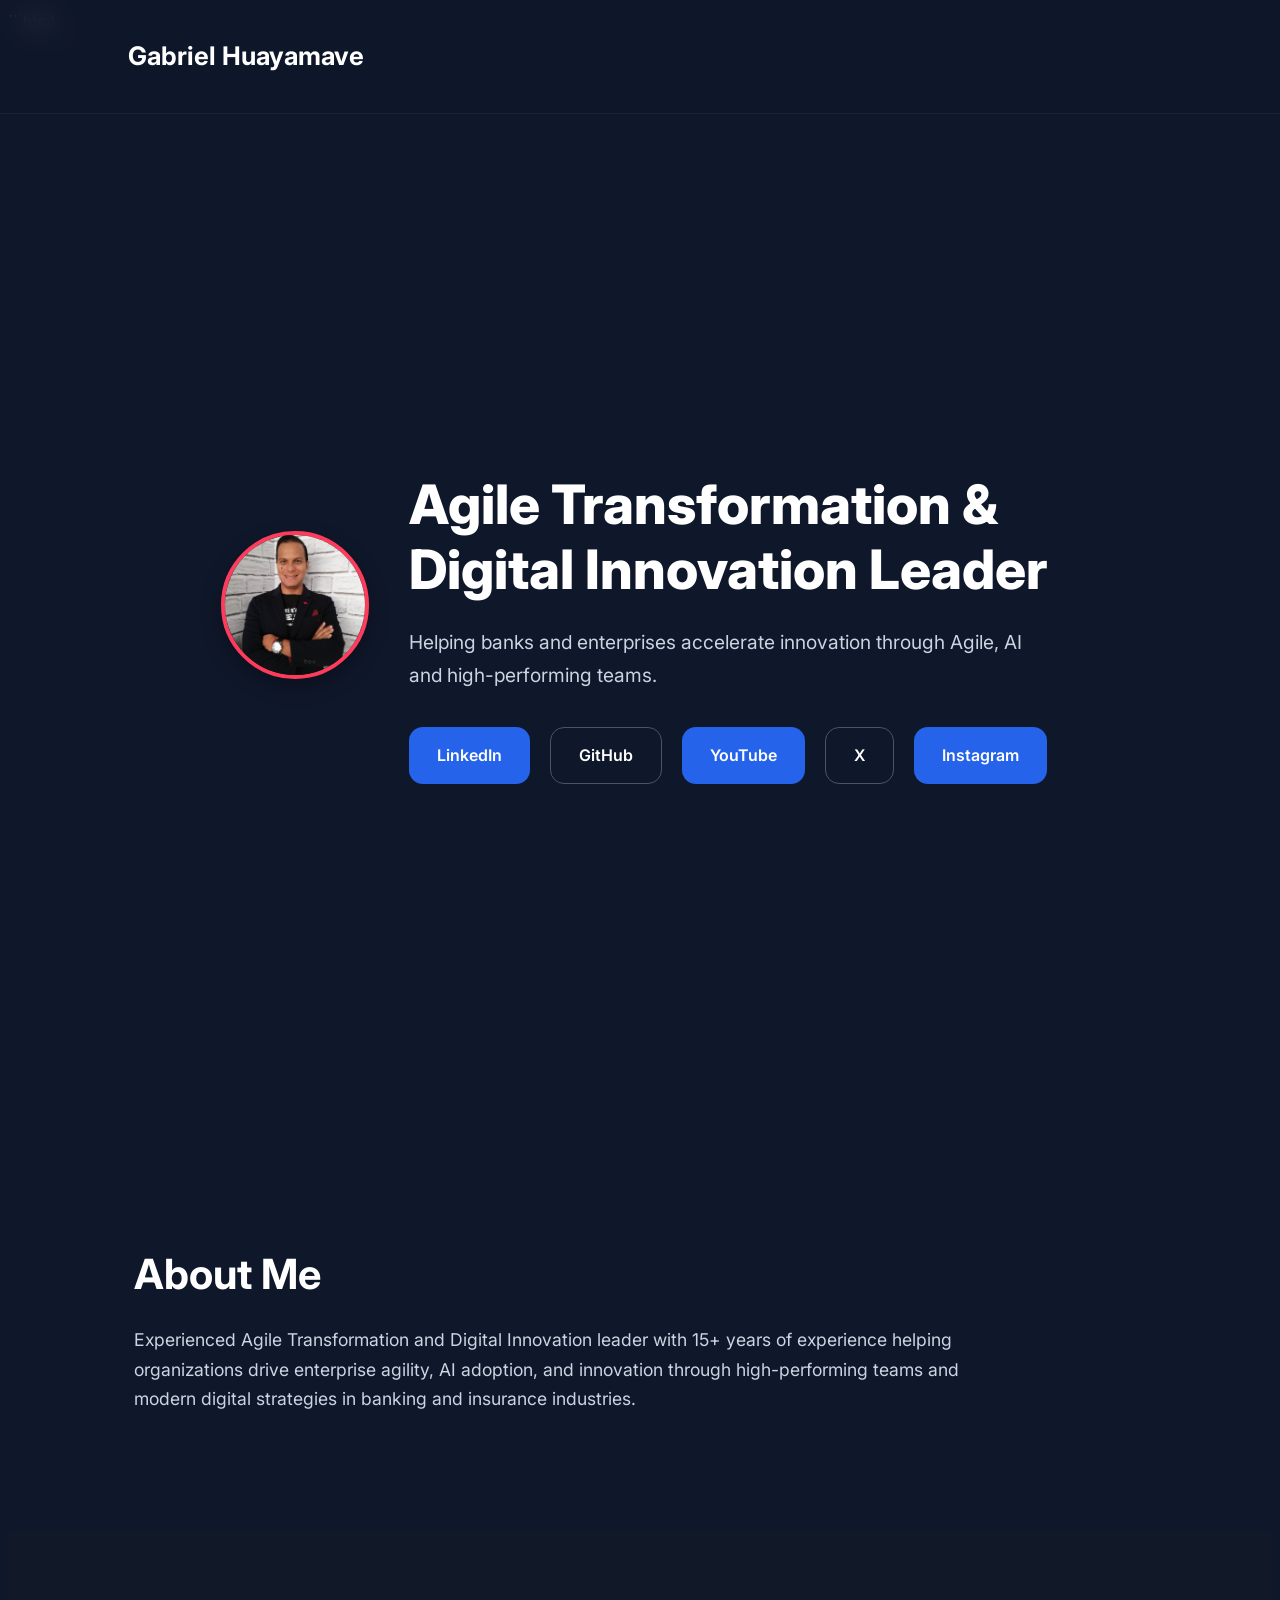
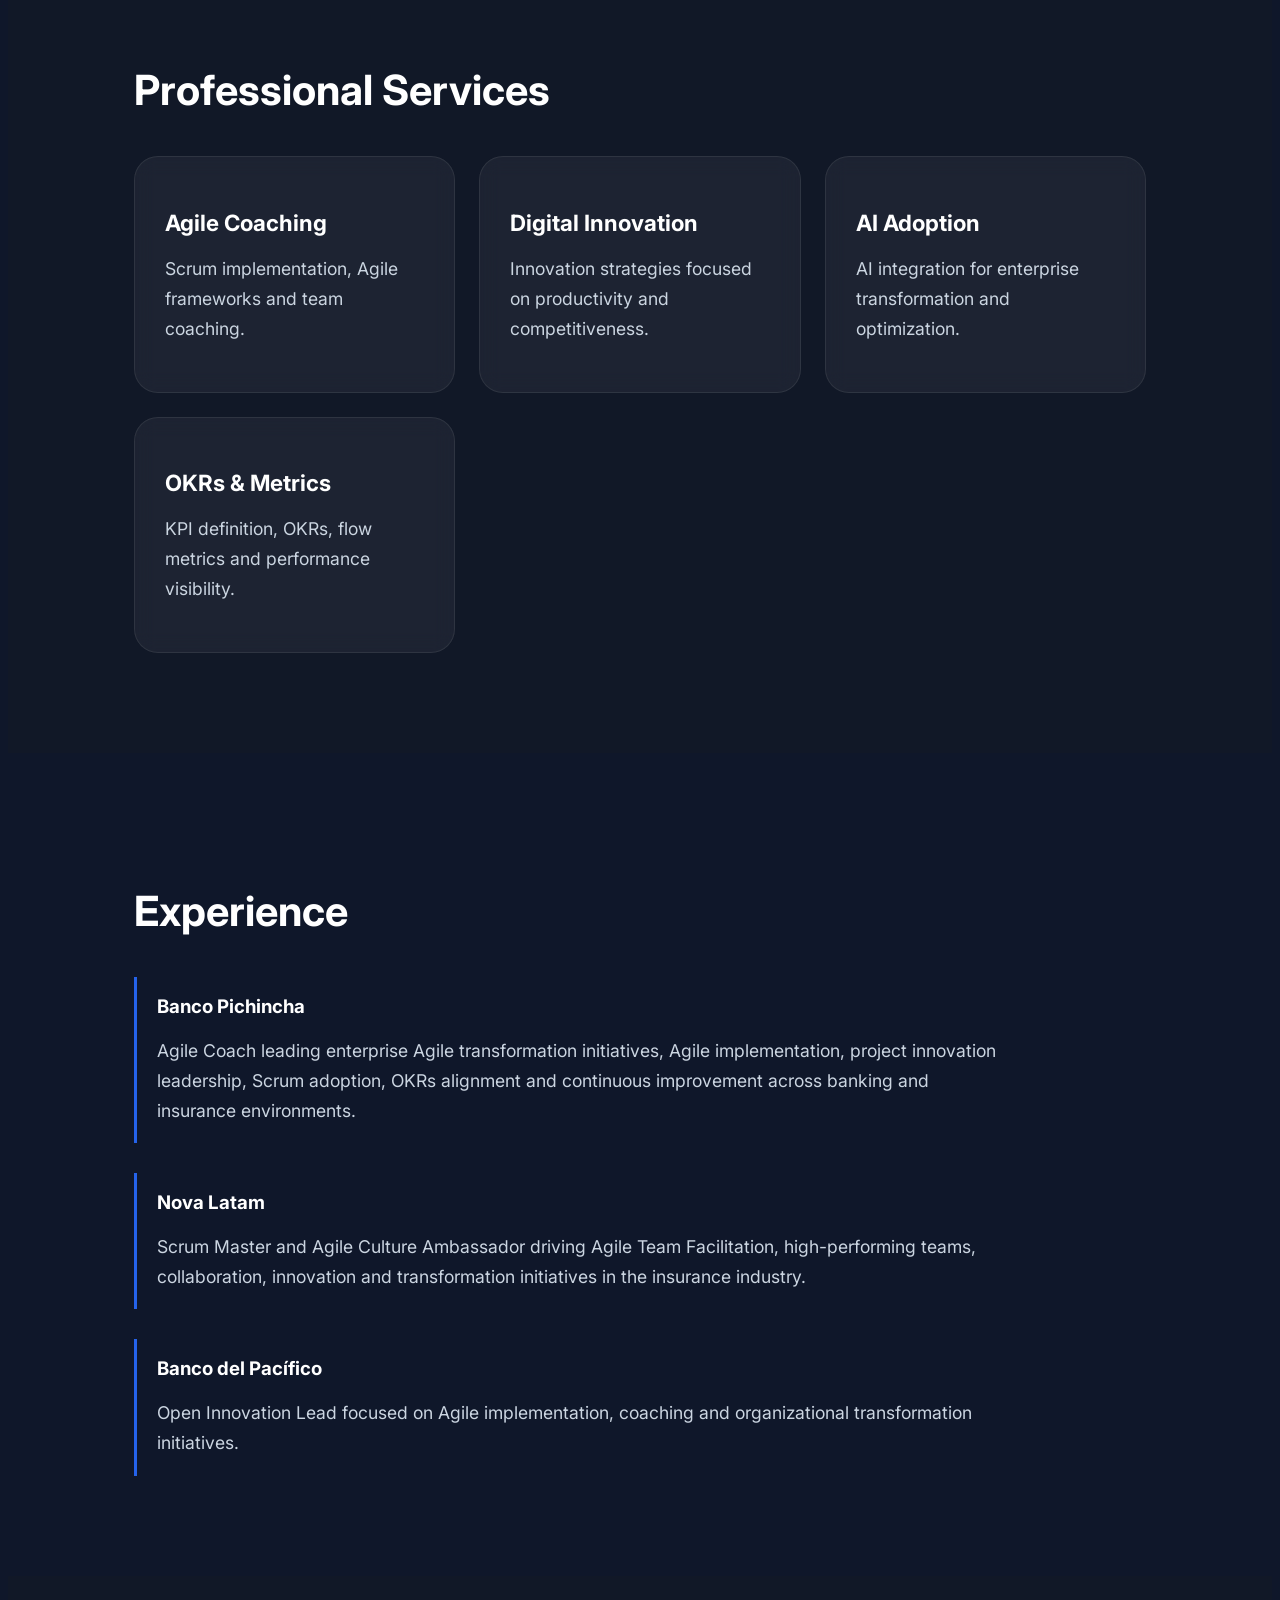
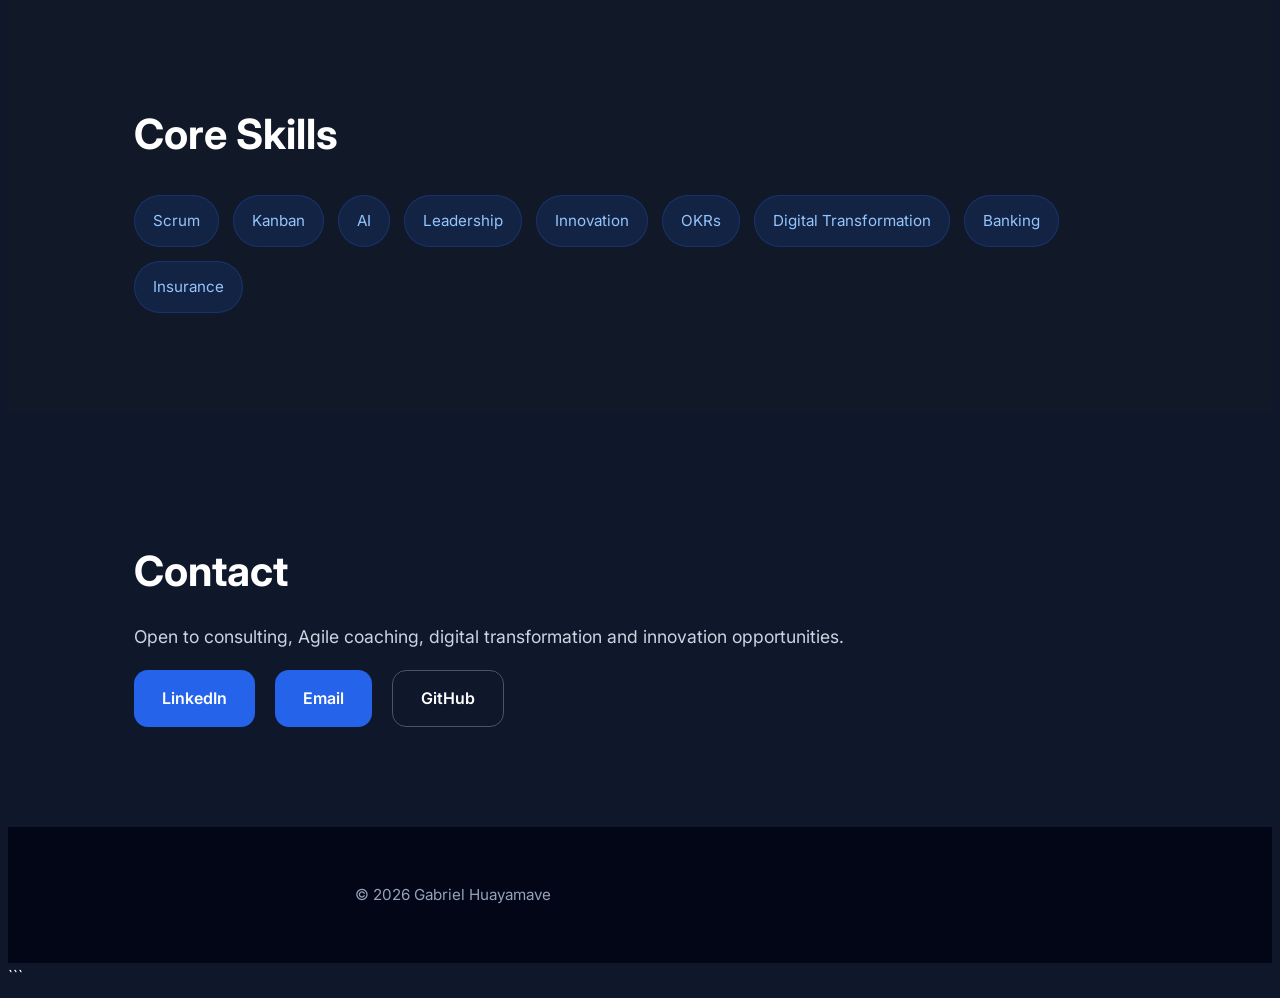
==== index.html @ 2fc4beae "Update index.html" ====
```html
<!DOCTYPE html>
<html lang="es">

<head>
  <meta charset="UTF-8" />
  <meta name="viewport" content="width=device-width, initial-scale=1.0" />

  <title>Gabriel Huayamave | Agile Transformation & Digital Innovation Leader</title>

  <meta
    name="description"
    content="Gabriel Huayamave - Agile Transformation & Digital Innovation Leader especializado en banca, seguros, inteligencia artificial y transformación digital."
  />

  <link rel="stylesheet" href="style.css" />

  <link rel="preconnect" href="https://fonts.googleapis.com">
  <link rel="preconnect" href="https://fonts.gstatic.com" crossorigin>

  <link
    href="https://fonts.googleapis.com/css2?family=Inter:wght@300;400;500;600;700&display=swap"
    rel="stylesheet"
  />
</head>

<body>

  <!-- ================= HEADER ================= -->

  <header class="hero">

    <nav class="navbar">

      <h1 class="logo">Gabriel Huayamave</h1>

      <div class="nav-right">
        <button id="langToggle" class="lang-btn">
          ES / EN
        </button>
      </div>

    </nav>

    <div class="hero-container">

      <!-- FOTO -->

      <div class="hero-image">
        <img src="gabriel.jpeg" alt="Gabriel Huayamave">
      </div>

      <!-- TEXTO -->

      <div class="hero-content">

        <h2 id="heroTitle">
          Agile Transformation & Digital Innovation Leader
        </h2>

        <p id="heroText">
          Helping banks and enterprises accelerate innovation through Agile, AI and high-performing teams.
        </p>

        <div class="hero-buttons">

          <a
            href="https://ec.linkedin.com/in/gabriel-roberto-huayamave-trivi%C3%B1o"
            target="_blank"
            class="btn primary"
          >
            LinkedIn
          </a>

          <a
            href="https://github.com/Gabo8645"
            target="_blank"
            class="btn secondary"
          >
            GitHub
          </a>

          <a
            href="https://www.youtube.com/channel/UCamIlZ0TwoTZwsD0PV_8Xaw"
            target="_blank"
            class="btn primary"
          >
            YouTube
          </a>

          <a
            href="https://x.com/GabrielHuayamav"
            target="_blank"
            class="btn secondary"
          >
            X
          </a>

          <a
            href="https://https://www.instagram.com/gabrielhuayamave"
            target="_blank"
            class="btn primary"
          >
            Instagram
          </a>

        </div>

      </div>

    </div>

  </header>

  <!-- ================= ABOUT ================= -->

  <section class="section">

    <h2 id="aboutTitle">About Me</h2>

    <p id="aboutText">
      Experienced Agile Transformation and Digital Innovation leader with 15+ years of experience helping organizations drive enterprise agility, AI adoption, and innovation through high-performing teams and modern digital strategies in banking and insurance industries.
    </p>

  </section>

  <!-- ================= SERVICES ================= -->

  <section class="section dark">

    <h2 id="servicesTitle">Professional Services</h2>

    <div class="cards">

      <div class="card">
        <h3 id="service1Title">Agile Coaching</h3>
        <p id="service1Text">
          Scrum implementation, Agile frameworks and team coaching.
        </p>
      </div>

      <div class="card">
        <h3 id="service2Title">Digital Innovation</h3>
        <p id="service2Text">
          Innovation strategies focused on productivity and competitiveness.
        </p>
      </div>

      <div class="card">
        <h3 id="service3Title">AI Adoption</h3>
        <p id="service3Text">
          AI integration for enterprise transformation and optimization.
        </p>
      </div>

      <div class="card">
        <h3 id="service4Title">OKRs & Metrics</h3>
        <p id="service4Text">
          KPI definition, OKRs, flow metrics and performance visibility.
        </p>
      </div>

    </div>

  </section>

  <!-- ================= EXPERIENCE ================= -->

  <section class="section">

    <h2 id="experienceTitle">Experience</h2>

    <div class="timeline">

      <div class="timeline-item">
        <h3>Banco Pichincha</h3>
        <p id="exp1">
          Agile Coach leading enterprise Agile transformation initiatives, Agile implementation, project innovation leadership, Scrum adoption, OKRs alignment and continuous improvement across banking and insurance environments.
        </p>
      </div>

      <div class="timeline-item">
        <h3>Nova Latam</h3>
        <p id="exp2">
          Scrum Master and Agile Culture Ambassador driving Agile Team Facilitation, high-performing teams, collaboration, innovation and transformation initiatives in the insurance industry.
        </p>
      </div>

      <div class="timeline-item">
        <h3>Banco del Pacífico</h3>
        <p id="exp3">
          Open Innovation Lead focused on Agile implementation, coaching and organizational transformation initiatives.
        </p>
      </div>

    </div>

  </section>

  <!-- ================= SKILLS ================= -->

  <section class="section dark">

    <h2 id="skillsTitle">Core Skills</h2>

    <div class="skills">

      <span>Scrum</span>
      <span>Kanban</span>
      <span>AI</span>
      <span>Leadership</span>
      <span>Innovation</span>
      <span>OKRs</span>
      <span>Digital Transformation</span>
      <span>Banking</span>
      <span>Insurance</span>

    </div>

  </section>

  <!-- ================= CONTACT ================= -->

  <section class="section">

    <h2 id="contactTitle">Contact</h2>

    <p id="contactText">
      Open to consulting, Agile coaching, digital transformation and innovation opportunities.
    </p>

    <div class="contact-buttons">

      <a
            href="https://ec.linkedin.com/in/gabriel-roberto-huayamave-trivi%C3%B1o"
            target="_blank"
            class="btn primary"
          >
            LinkedIn
          </a>

      <a
        href="mailto:gabrielhuayamave@gmail.com"
        class="btn primary"
      >
        Email
      </a>

      <a
        href="https://github.com/Gabo8645"
        target="_blank"
        class="btn secondary"
      >
        GitHub
      </a>

    </div>

  </section>

  <!-- ================= FOOTER ================= -->

  <footer>

    <p>
      © 2026 Gabriel Huayamave
    </p>

  </footer>

  <script src="script.js"></script>

</body>

</html>
```
---- style.css ----
```css
/* =========================
   RESET
========================= */

* {
  margin: 0;
  padding: 0;
  box-sizing: border-box;
}

html {
  scroll-behavior: smooth;
}

body {

  font-family: 'Inter', sans-serif;

  background: #0f172a;

  color: #ffffff;

  line-height: 1.7;

  overflow-x: hidden;
}

/* =========================
   GENERAL
========================= */

.section {

  padding: 100px 10%;

}

.dark {

  background: #111827;

}

h1,
h2,
h3 {

  line-height: 1.2;

}

h2 {

  font-size: 2.6rem;

  margin-bottom: 25px;

  font-weight: 700;

}

p {

  font-size: 1.1rem;

  color: #cbd5e1;

  max-width: 850px;

}

/* =========================
   HERO
========================= */

.hero {

  min-height: 100vh;

  background:
    linear-gradient(
      rgba(15, 23, 42, 0.88),
      rgba(15, 23, 42, 0.95)
    ),
    url('https://images.unsplash.com/photo-1520607162513-77705c0f0d4a?q=80&w=1600');

  background-size: cover;

  background-position: center;

  display: flex;

  flex-direction: column;

  justify-content: center;

  padding: 120px 10% 60px;

}

/* =========================
   NAVBAR
========================= */

.navbar {

  position: fixed;

  top: 0;

  left: 0;

  width: 100%;

  display: flex;

  justify-content: space-between;

  align-items: center;

  padding: 20px 10%;

  background: rgba(15, 23, 42, 0.75);

  backdrop-filter: blur(12px);

  z-index: 999;

  border-bottom: 1px solid rgba(255,255,255,0.05);

}

.logo {

  font-size: 1.6rem;

  font-weight: 700;

  color: #ffffff;

}

.lang-btn {

  background: #2563eb;

  border: none;

  color: white;

  padding: 10px 18px;

  border-radius: 12px;

  cursor: pointer;

  font-weight: 600;

  transition: 0.3s ease;

}

.lang-btn:hover {

  background: #1d4ed8;

}

/* =========================
   HERO CONTAINER
========================= */

.hero-container {

  display: flex;

  align-items: center;

  justify-content: center;

  gap: 40px;

  flex-wrap: wrap;

}

/* =========================
   HERO IMAGE
========================= */

.hero-image img {

  width: 140px !important;

  height: 140px !important;

  max-width: 140px !important;

  min-width: 140px !important;

  object-fit: cover;

  border-radius: 50%;

  border: 4px solid #ff3b5c;

  box-shadow: 0 8px 20px rgba(0,0,0,0.30);

  transition: all 0.3s ease;

  display: block;

}

.hero-image img:hover {

  transform: scale(1.03);

}

/* =========================
   HERO CONTENT
========================= */

.hero-content {

  max-width: 650px;

}

.hero-content h2 {

  font-size: 3.4rem;

  margin-bottom: 24px;

  font-weight: 800;

}

.hero-content p {

  font-size: 1.2rem;

  margin-bottom: 35px;

}

/* =========================
   BUTTONS
========================= */

.hero-buttons,
.contact-buttons {

  display: flex;

  gap: 20px;

  flex-wrap: wrap;

}

.btn {

  text-decoration: none;

  padding: 14px 28px;

  border-radius: 14px;

  font-weight: 600;

  transition: all 0.3s ease;

  display: inline-flex;

  align-items: center;

  justify-content: center;

}

.primary {

  background: #2563eb;

  color: white;

}

.primary:hover {

  background: #1d4ed8;

  transform: translateY(-2px);

}

.secondary {

  border: 1px solid #475569;

  color: white;

}

.secondary:hover {

  background: #1e293b;

  transform: translateY(-2px);

}

/* =========================
   SERVICES
========================= */

.cards {

  display: grid;

  grid-template-columns: repeat(auto-fit, minmax(250px, 1fr));

  gap: 24px;

  margin-top: 40px;

}

.card {

  background: rgba(255,255,255,0.05);

  border: 1px solid rgba(255,255,255,0.08);

  padding: 30px;

  border-radius: 24px;

  backdrop-filter: blur(10px);

  transition: all 0.3s ease;

}

.card:hover {

  transform: translateY(-6px);

  border-color: #2563eb;

}

.card h3 {

  margin-bottom: 15px;

  font-size: 1.4rem;

}

/* =========================
   TIMELINE
========================= */

.timeline {

  margin-top: 40px;

  display: flex;

  flex-direction: column;

  gap: 30px;

}

.timeline-item {

  border-left: 3px solid #2563eb;

  padding-left: 20px;

}

.timeline-item h3 {

  margin-bottom: 10px;

}

/* =========================
   SKILLS
========================= */

.skills {

  display: flex;

  flex-wrap: wrap;

  gap: 14px;

  margin-top: 35px;

}

.skills span {

  background: rgba(37,99,235,0.15);

  color: #93c5fd;

  padding: 12px 18px;

  border-radius: 999px;

  font-size: 0.95rem;

  border: 1px solid rgba(37,99,235,0.25);

}

/* =========================
   FOOTER
========================= */

footer {

  text-align: center;

  padding: 40px 20px;

  background: #020617;

}

footer p {

  color: #94a3b8;

  font-size: 0.95rem;

}

/* =========================
   RESPONSIVE TABLET
========================= */

@media (max-width: 992px) {

  .hero-content h2 {

    font-size: 3rem;

  }

  .section {

    padding: 80px 8%;

  }

}

/* =========================
   RESPONSIVE MOBILE
========================= */

@media (max-width: 768px) {

  .navbar {

    padding: 16px 6%;

  }

  .hero {

    padding: 120px 6% 60px;

    text-align: center;

  }

  .hero-container {

    flex-direction: column;

  }

  .hero-image img {

    width: 120px !important;

    height: 120px !important;

  }

  .hero-content h2 {

    font-size: 2.3rem;

  }

  .hero-content p {

    font-size: 1.05rem;

  }

  .hero-buttons,
  .contact-buttons {

    justify-content: center;

  }

  .section {

    padding: 70px 6%;

  }

  h2 {

    font-size: 2rem;

  }

  p {

    font-size: 1rem;

  }

  .cards {

    grid-template-columns: 1fr;

  }

}

/* =========================
   SMALL MOBILE
========================= */

@media (max-width: 480px) {

  .hero-content h2 {

    font-size: 2rem;

  }

  .logo {

    font-size: 1rem;

  }

  .lang-btn {

    padding: 8px 14px;

    font-size: 0.9rem;

  }

}
```
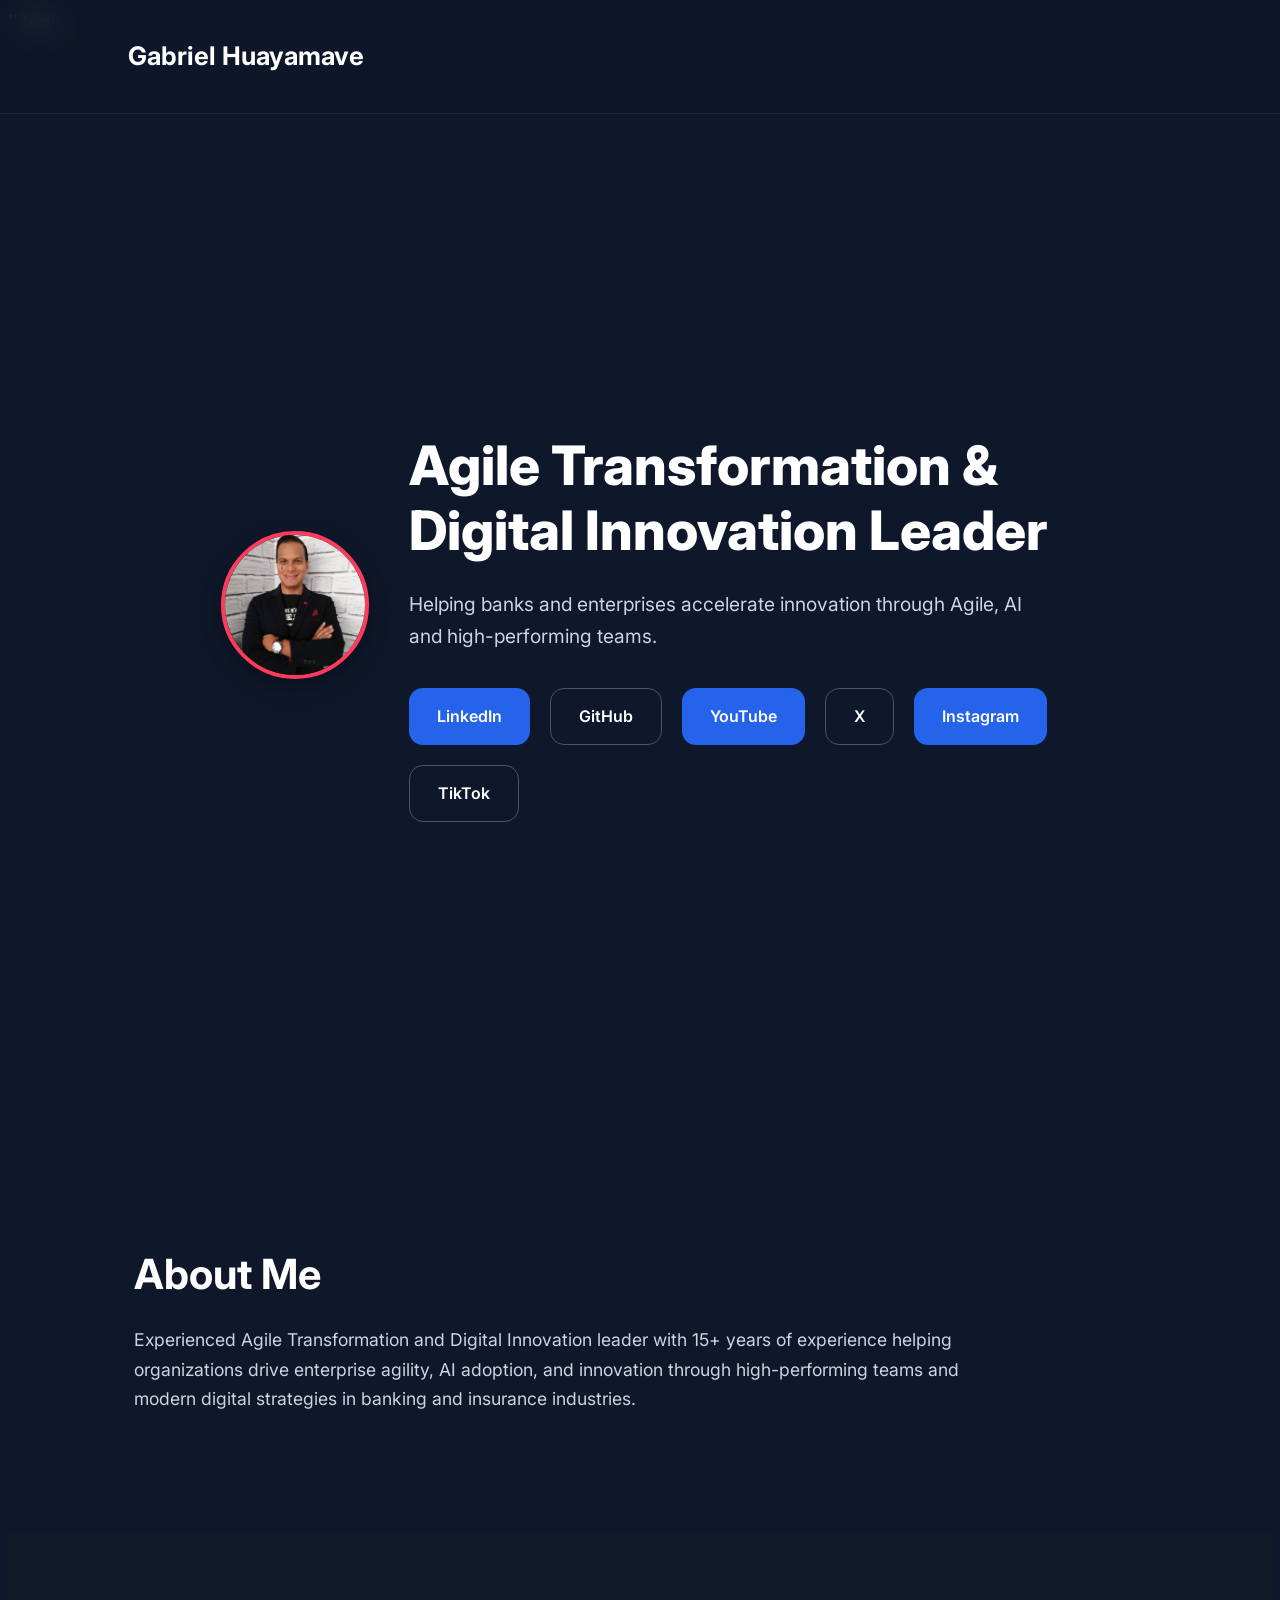
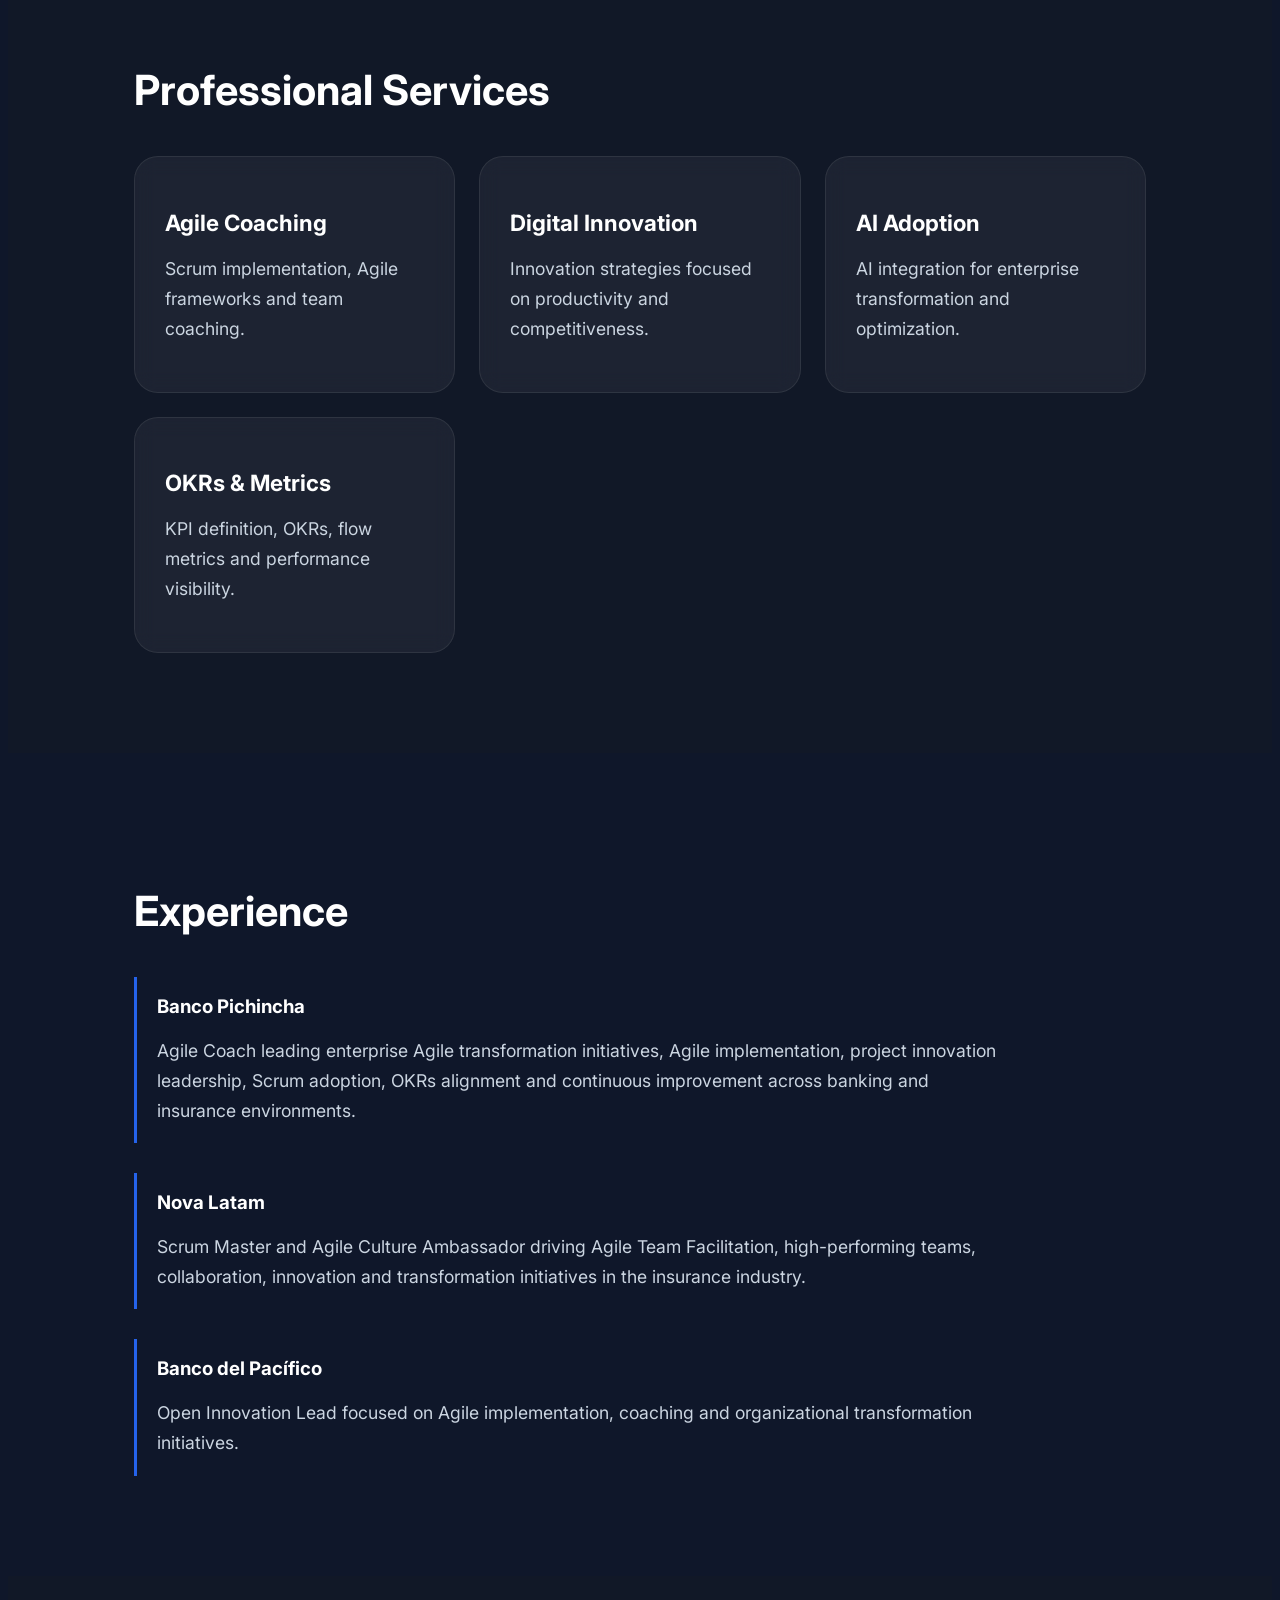
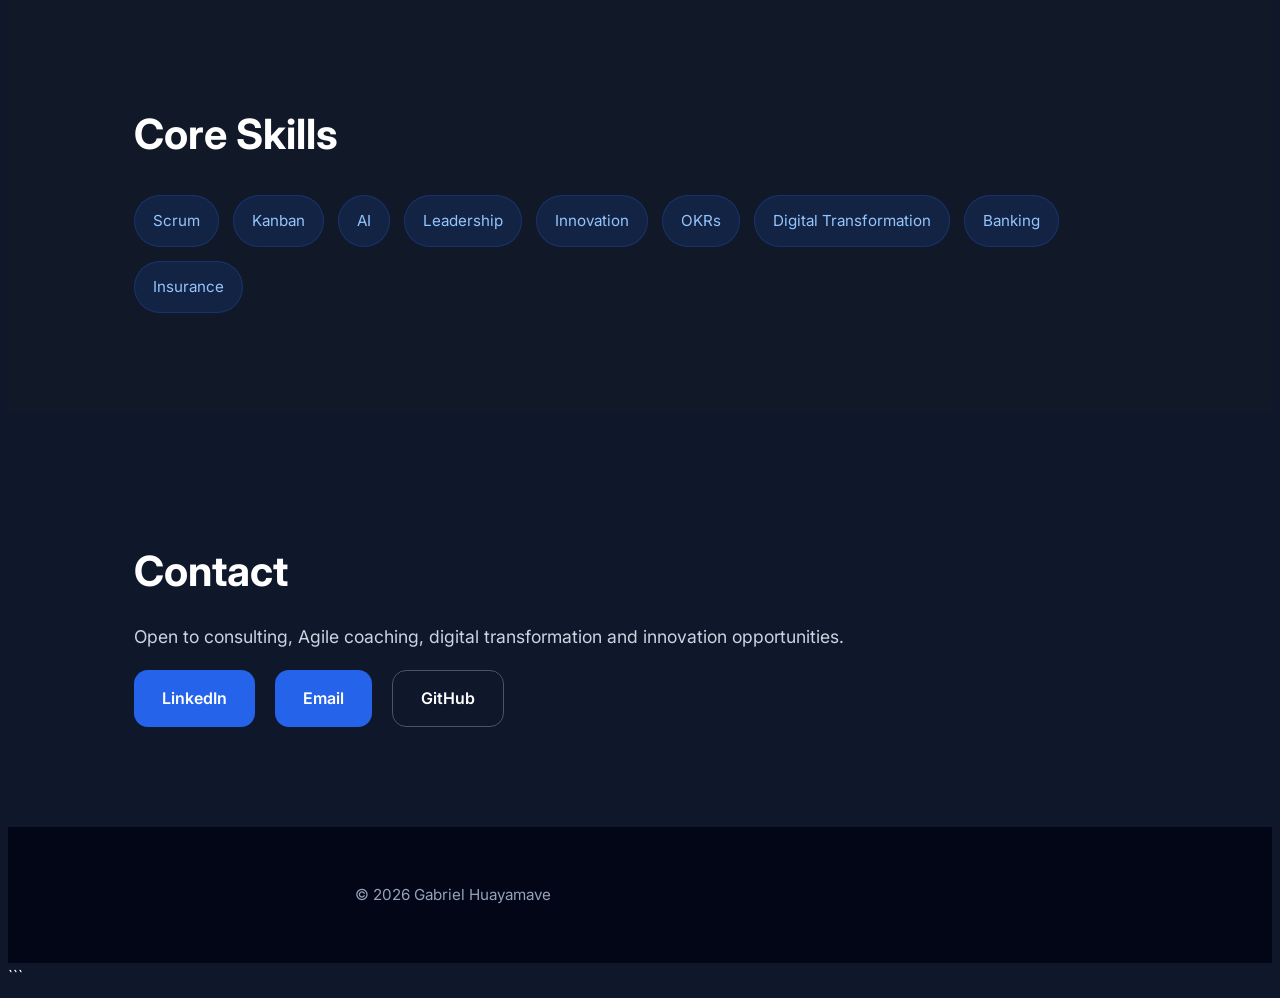
==== commit 77843aaf: "Update index.html" ====
--- a/index.html
+++ b/index.html
@@ -97,11 +97,19 @@
           </a>
 
           <a
-            href="https://https://www.instagram.com/gabrielhuayamave"
+            href="https://www.instagram.com/gabrielhuayamave"
             target="_blank"
             class="btn primary"
           >
             Instagram
+          </a>
+         
+          <a
+            href="https://www.tiktok.com/@gabrielhuayamave85"
+            target="_blank"
+            class="btn secondary"
+          >
+            TikTok
           </a>
 
         </div>
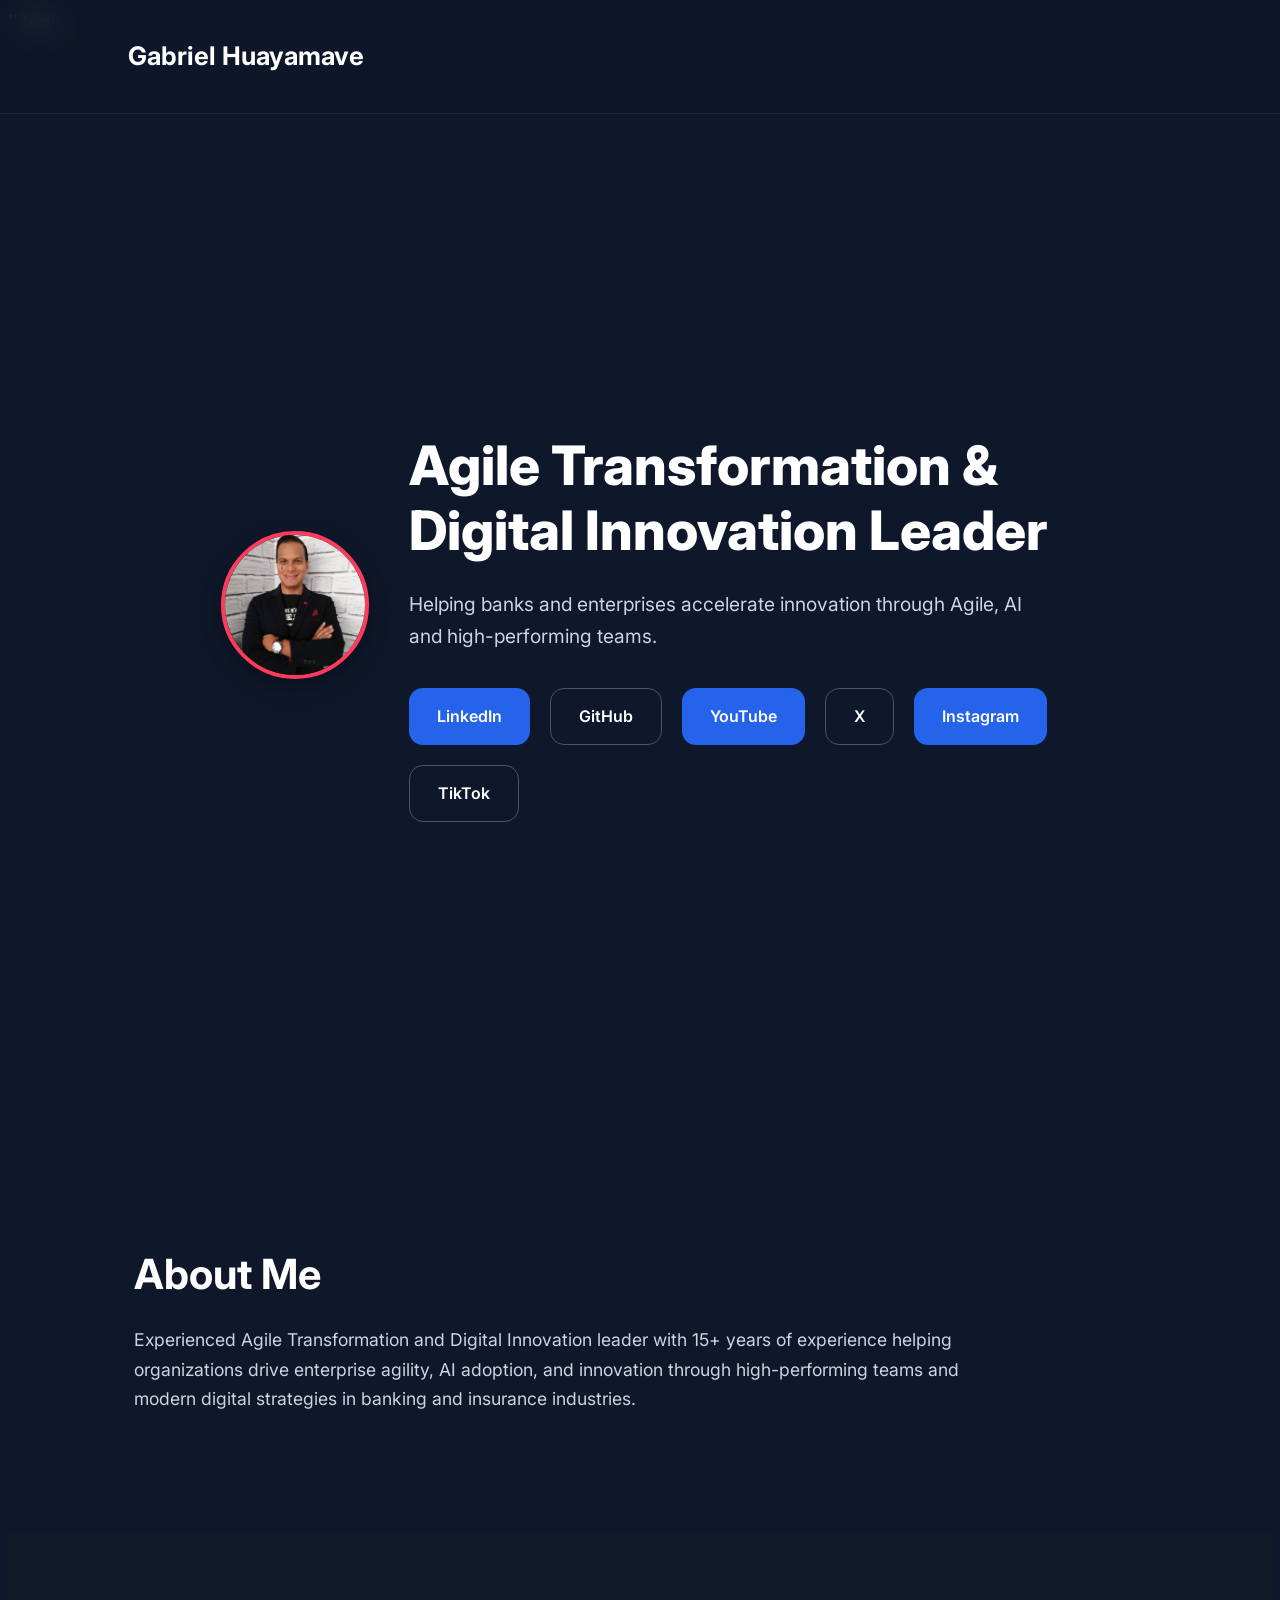
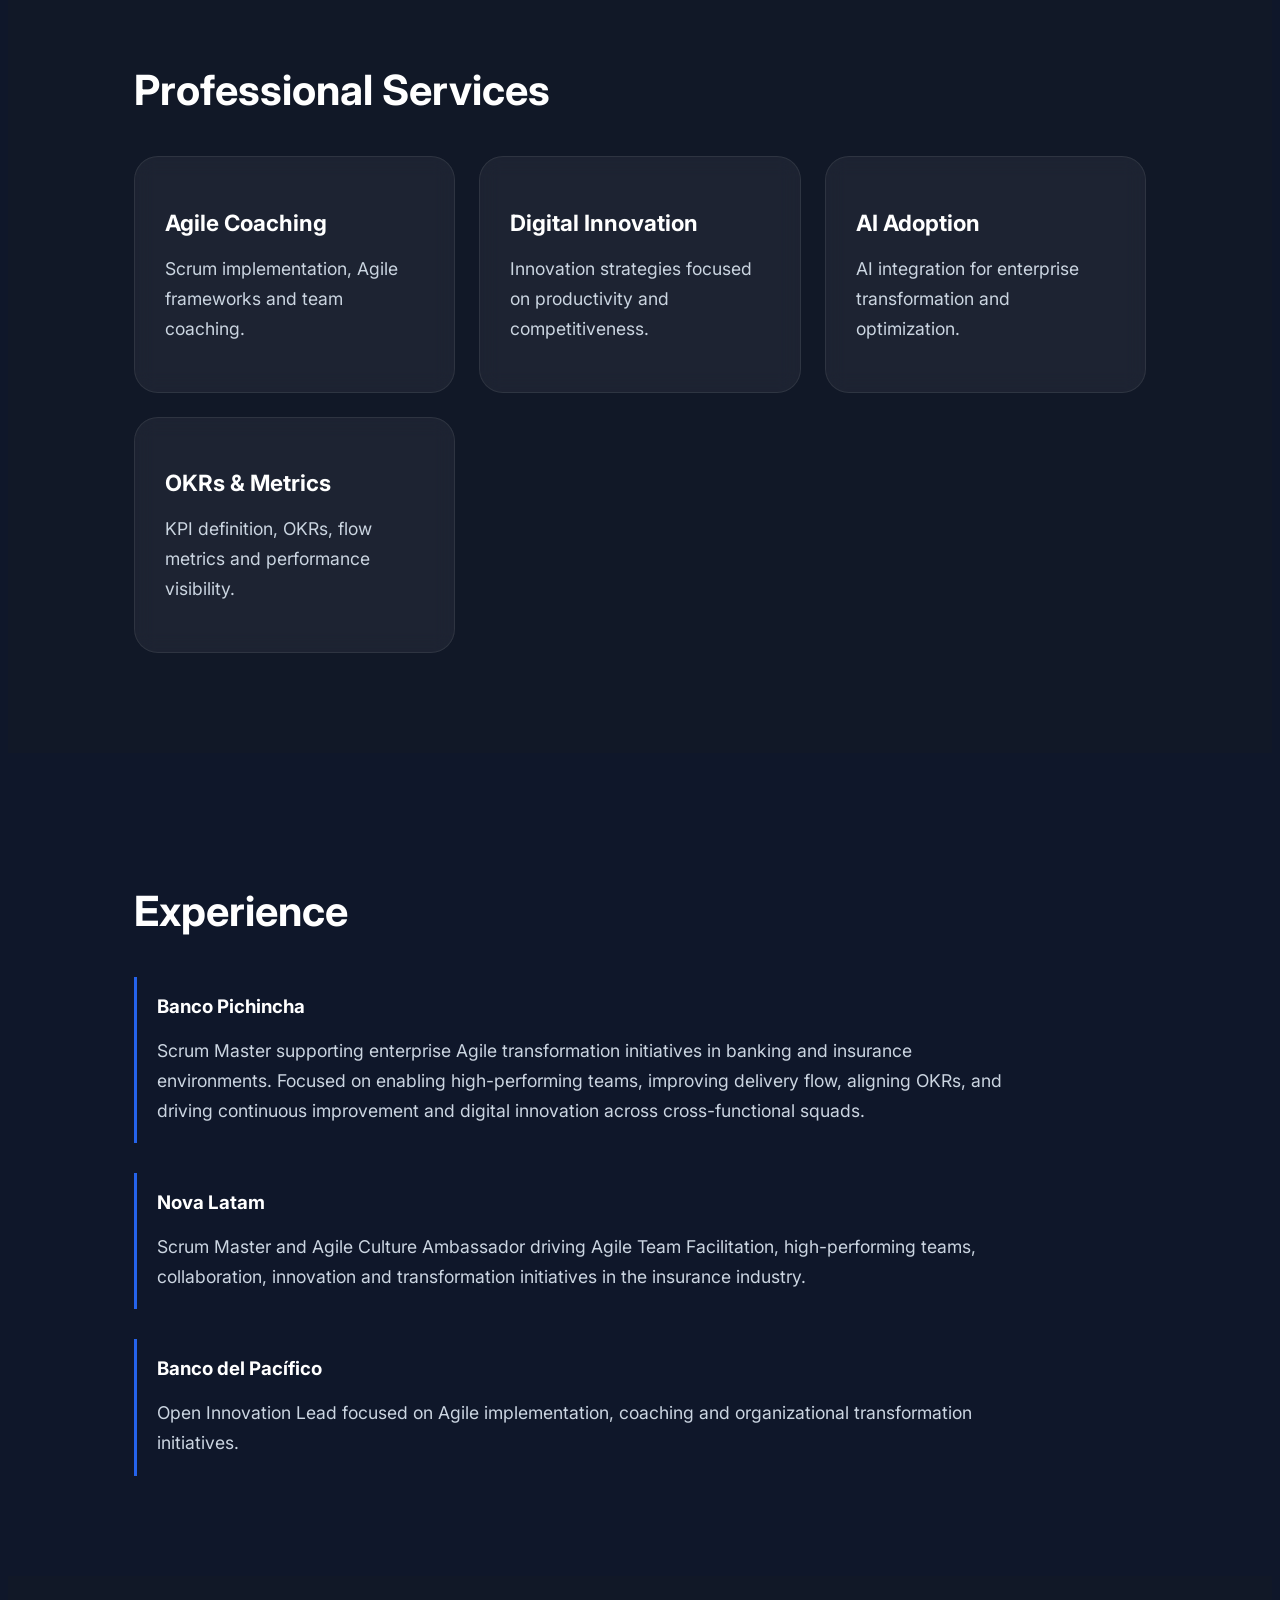
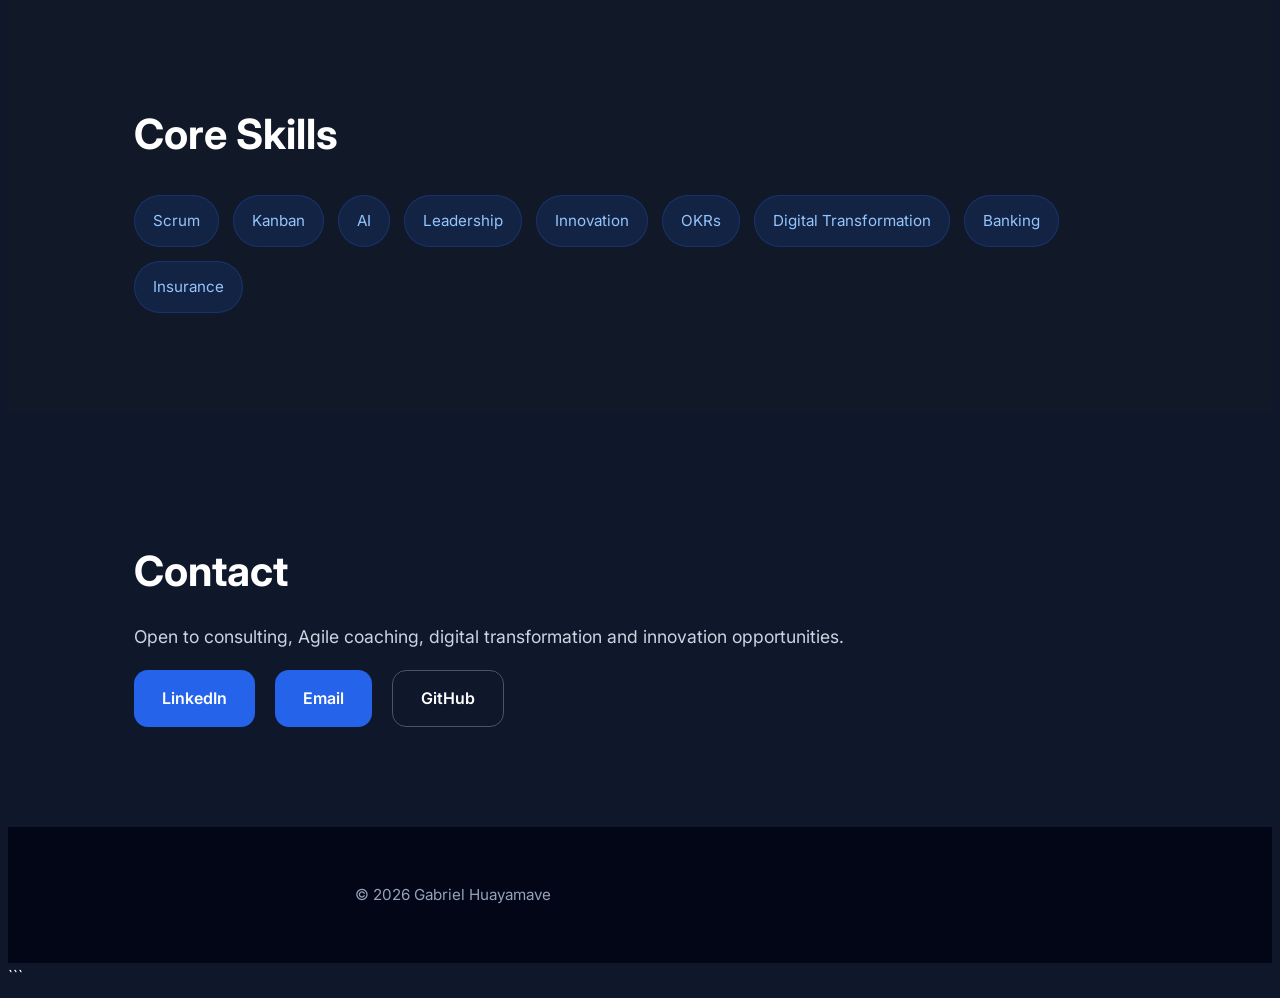
==== commit 97f033a4: "Update index.html" ====
--- a/index.html
+++ b/index.html
@@ -183,7 +183,7 @@
       <div class="timeline-item">
         <h3>Banco Pichincha</h3>
         <p id="exp1">
-          Agile Coach leading enterprise Agile transformation initiatives, Agile implementation, project innovation leadership, Scrum adoption, OKRs alignment and continuous improvement across banking and insurance environments.
+          Scrum Master supporting enterprise Agile transformation initiatives in banking and insurance environments. Focused on enabling high-performing teams, improving delivery flow, aligning OKRs, and driving continuous improvement and digital innovation across cross-functional squads.
         </p>
       </div>
 
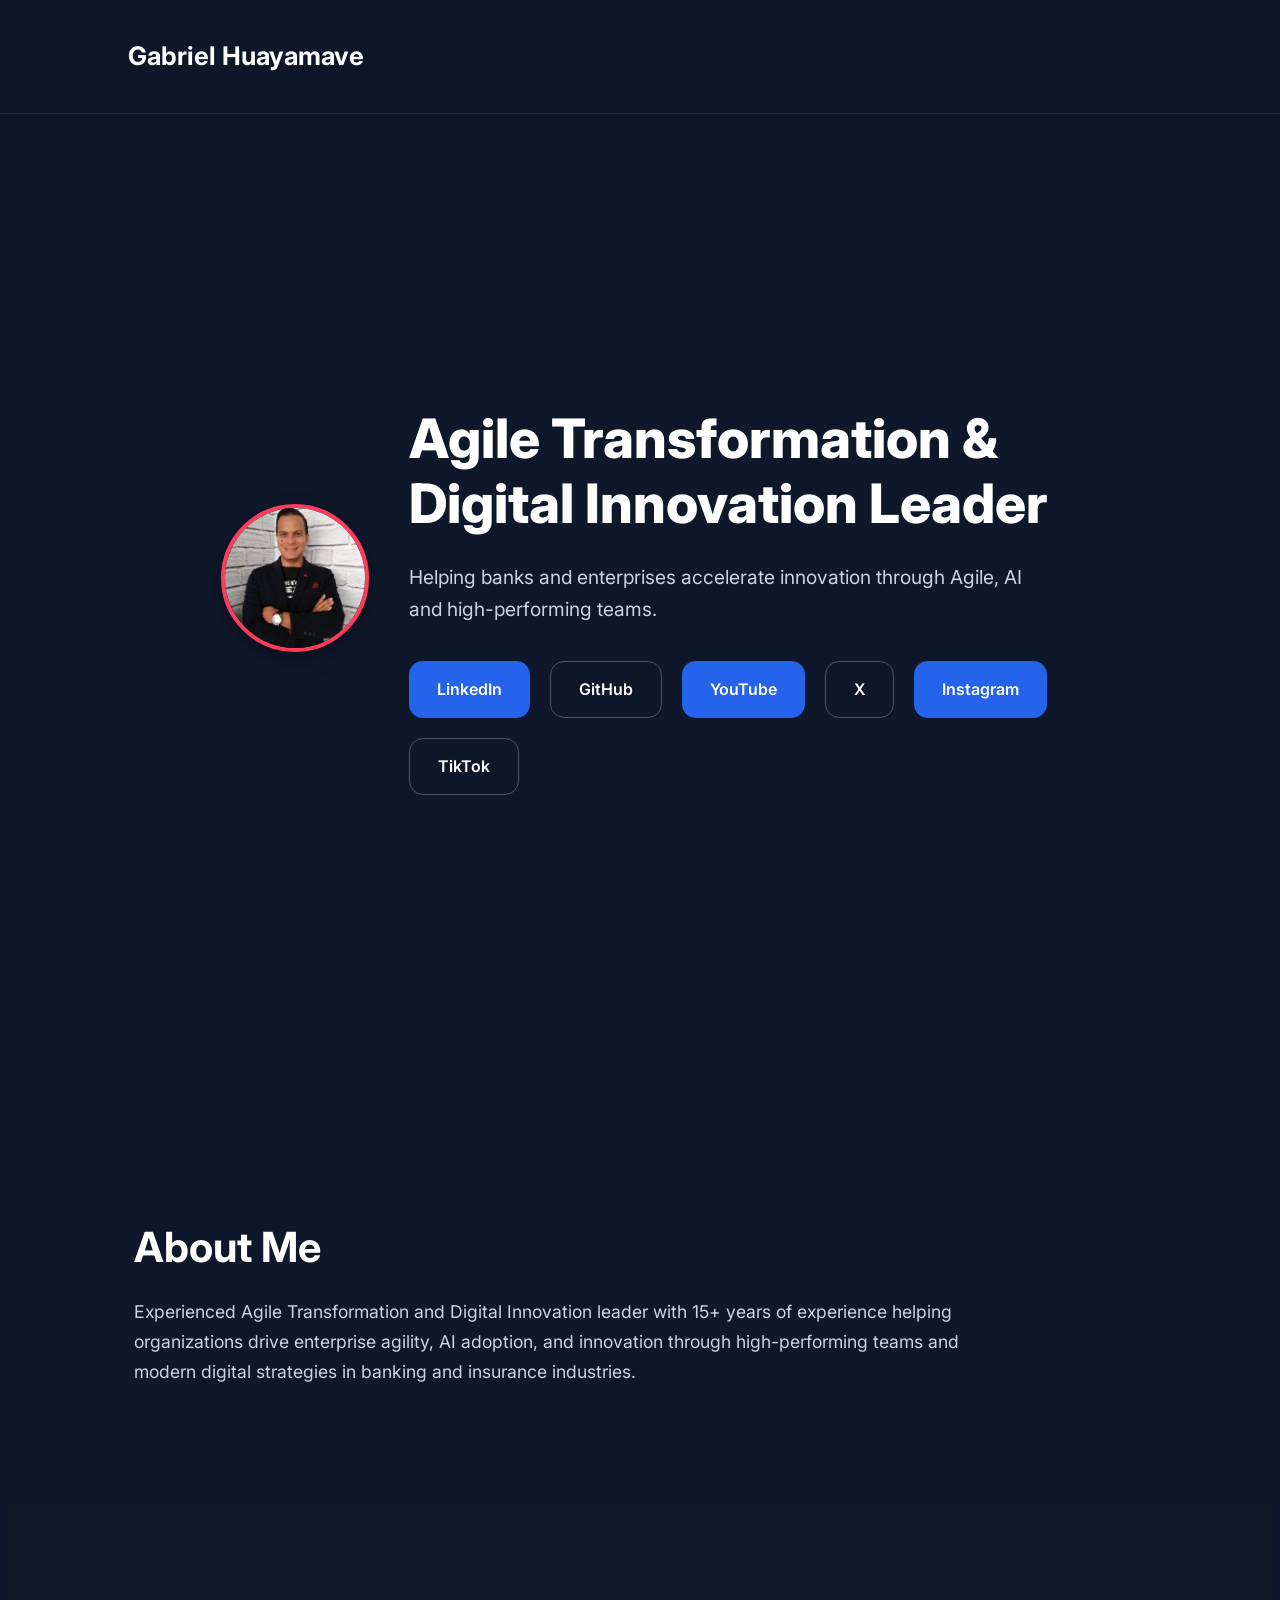
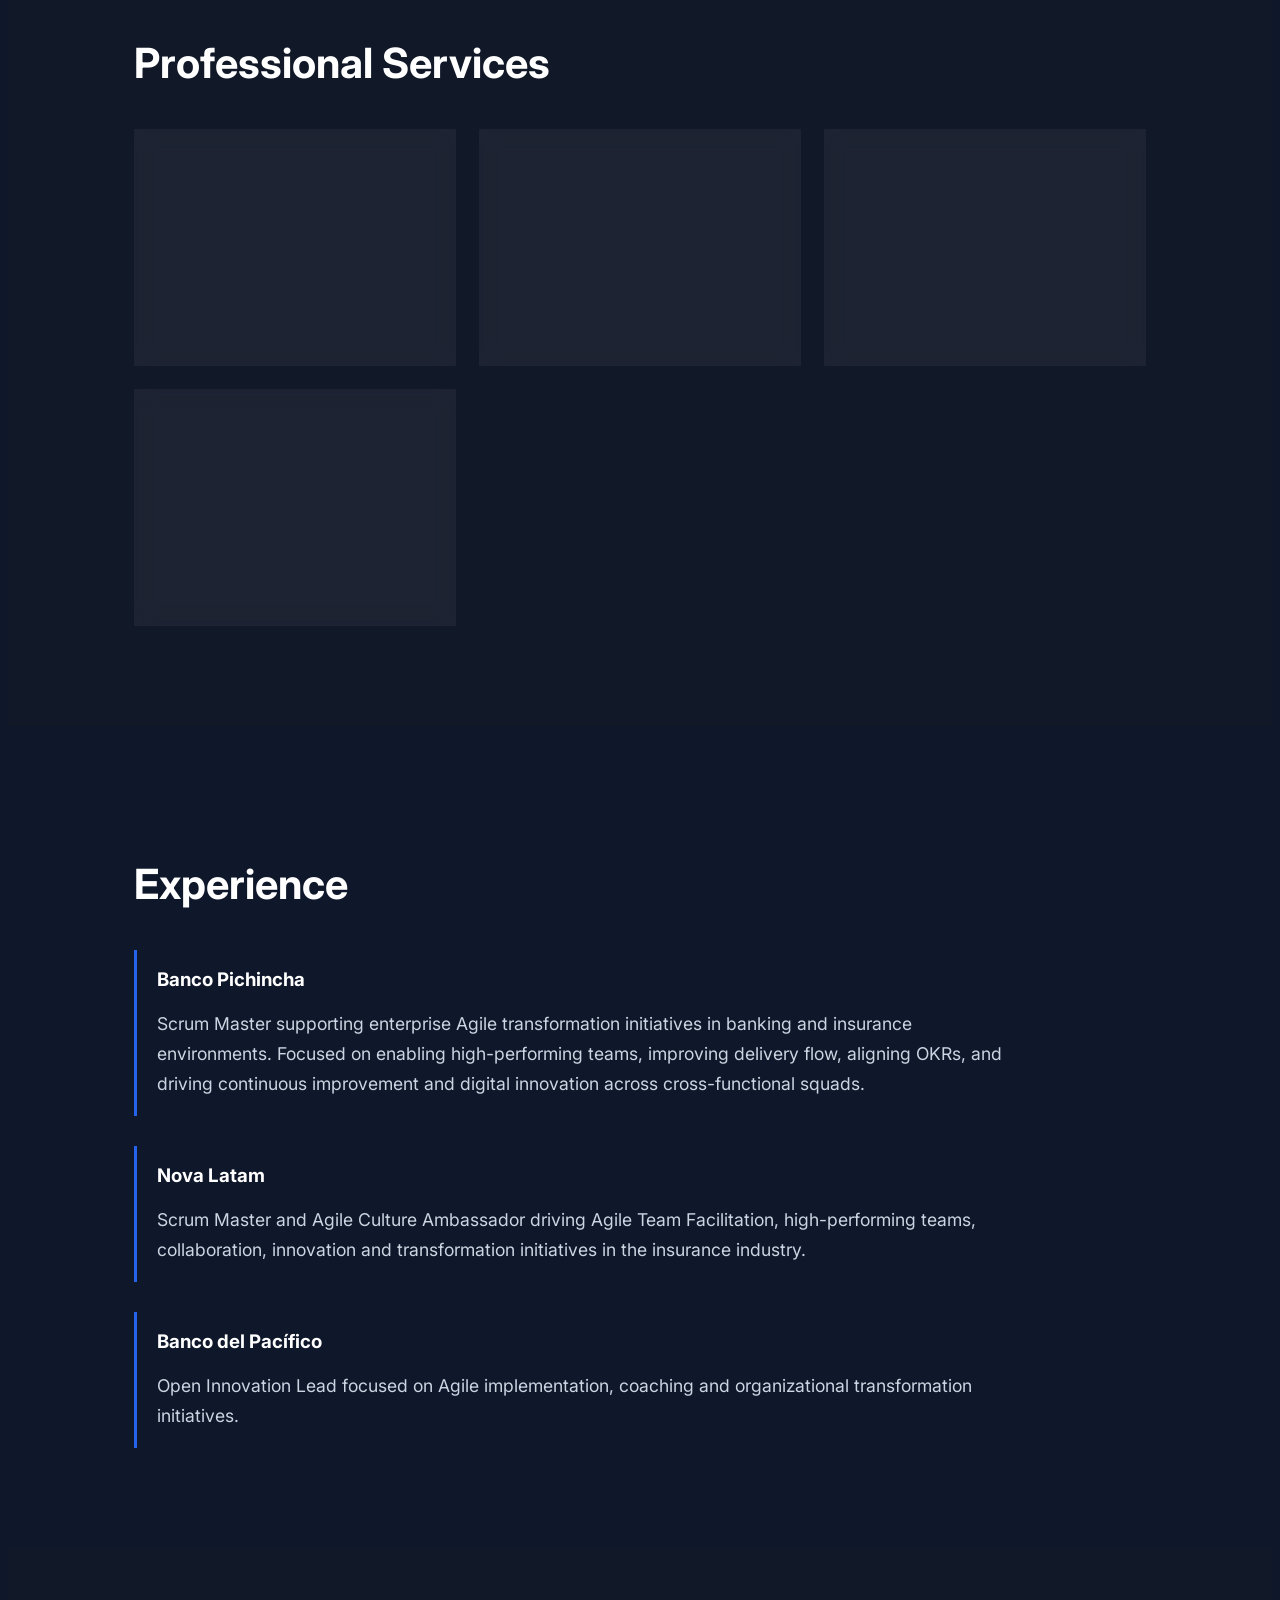
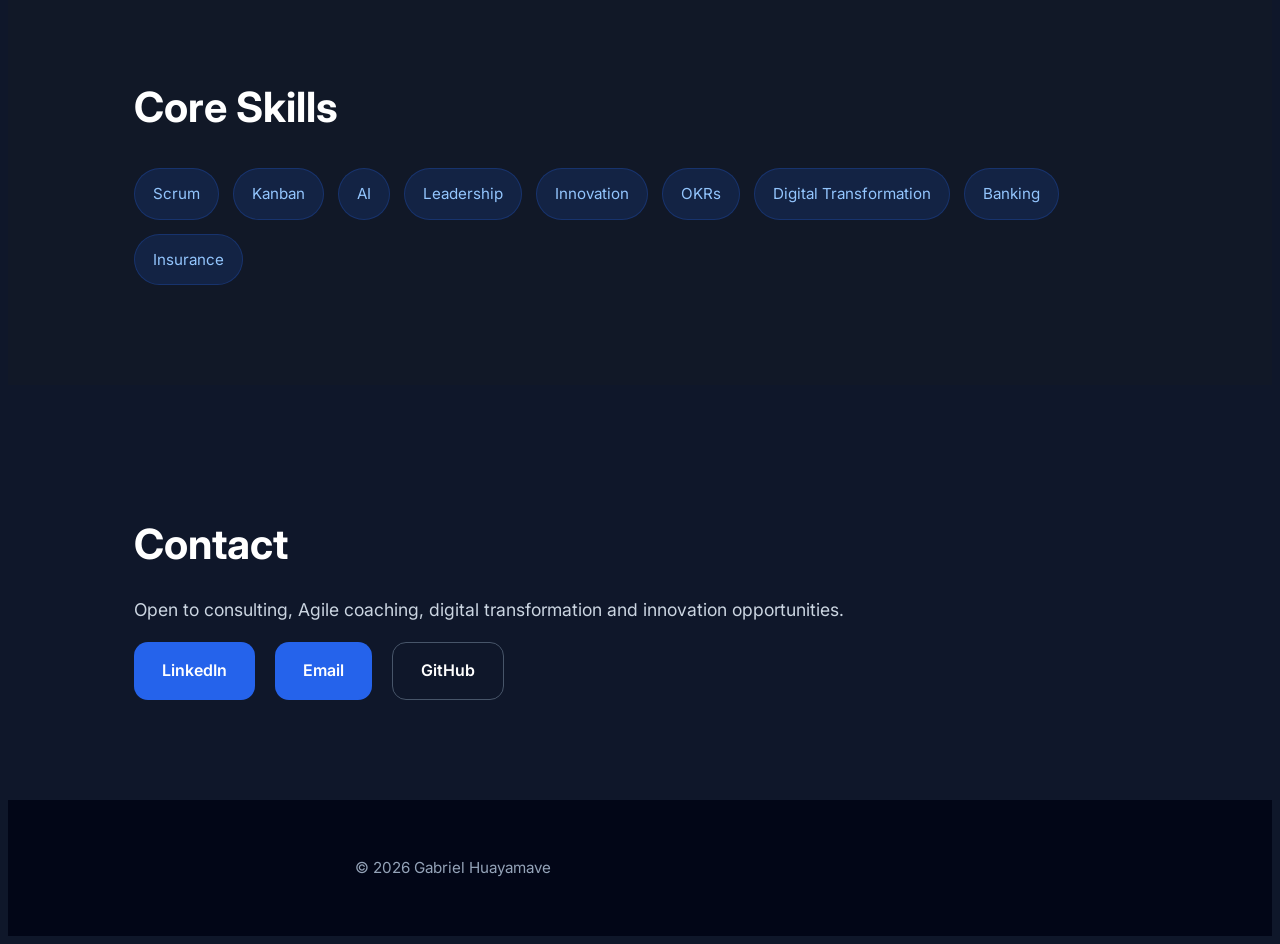
==== commit f6802496: "Update index.html" ====
--- a/index.html
+++ b/index.html
@@ -1,6 +1,6 @@
-```html
+
 <!DOCTYPE html>
-<html lang="es">
+<html lang="en">
 
 <head>
   <meta charset="UTF-8" />
@@ -33,12 +33,6 @@
     <nav class="navbar">
 
       <h1 class="logo">Gabriel Huayamave</h1>
-
-      <div class="nav-right">
-        <button id="langToggle" class="lang-btn">
-          ES / EN
-        </button>
-      </div>
 
     </nav>
 
@@ -281,4 +275,4 @@
 </body>
 
 </html>
-```
+
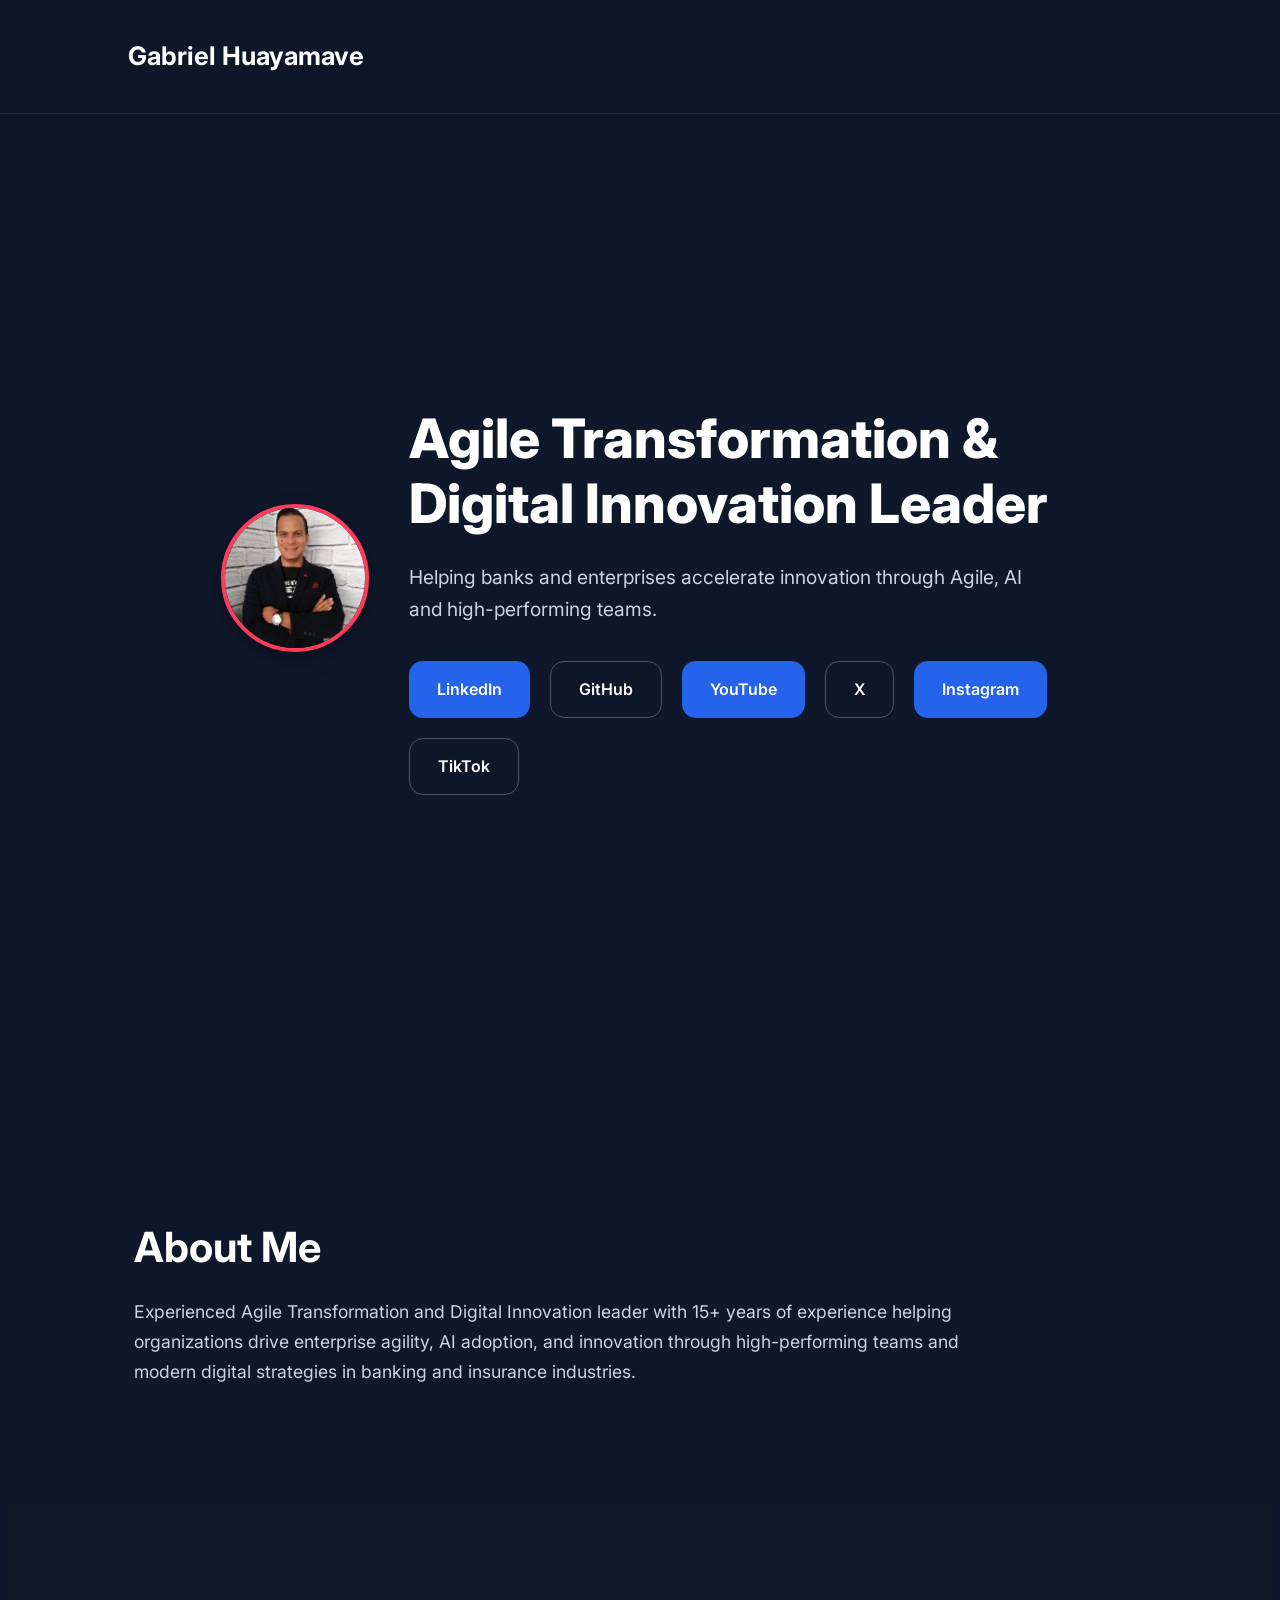
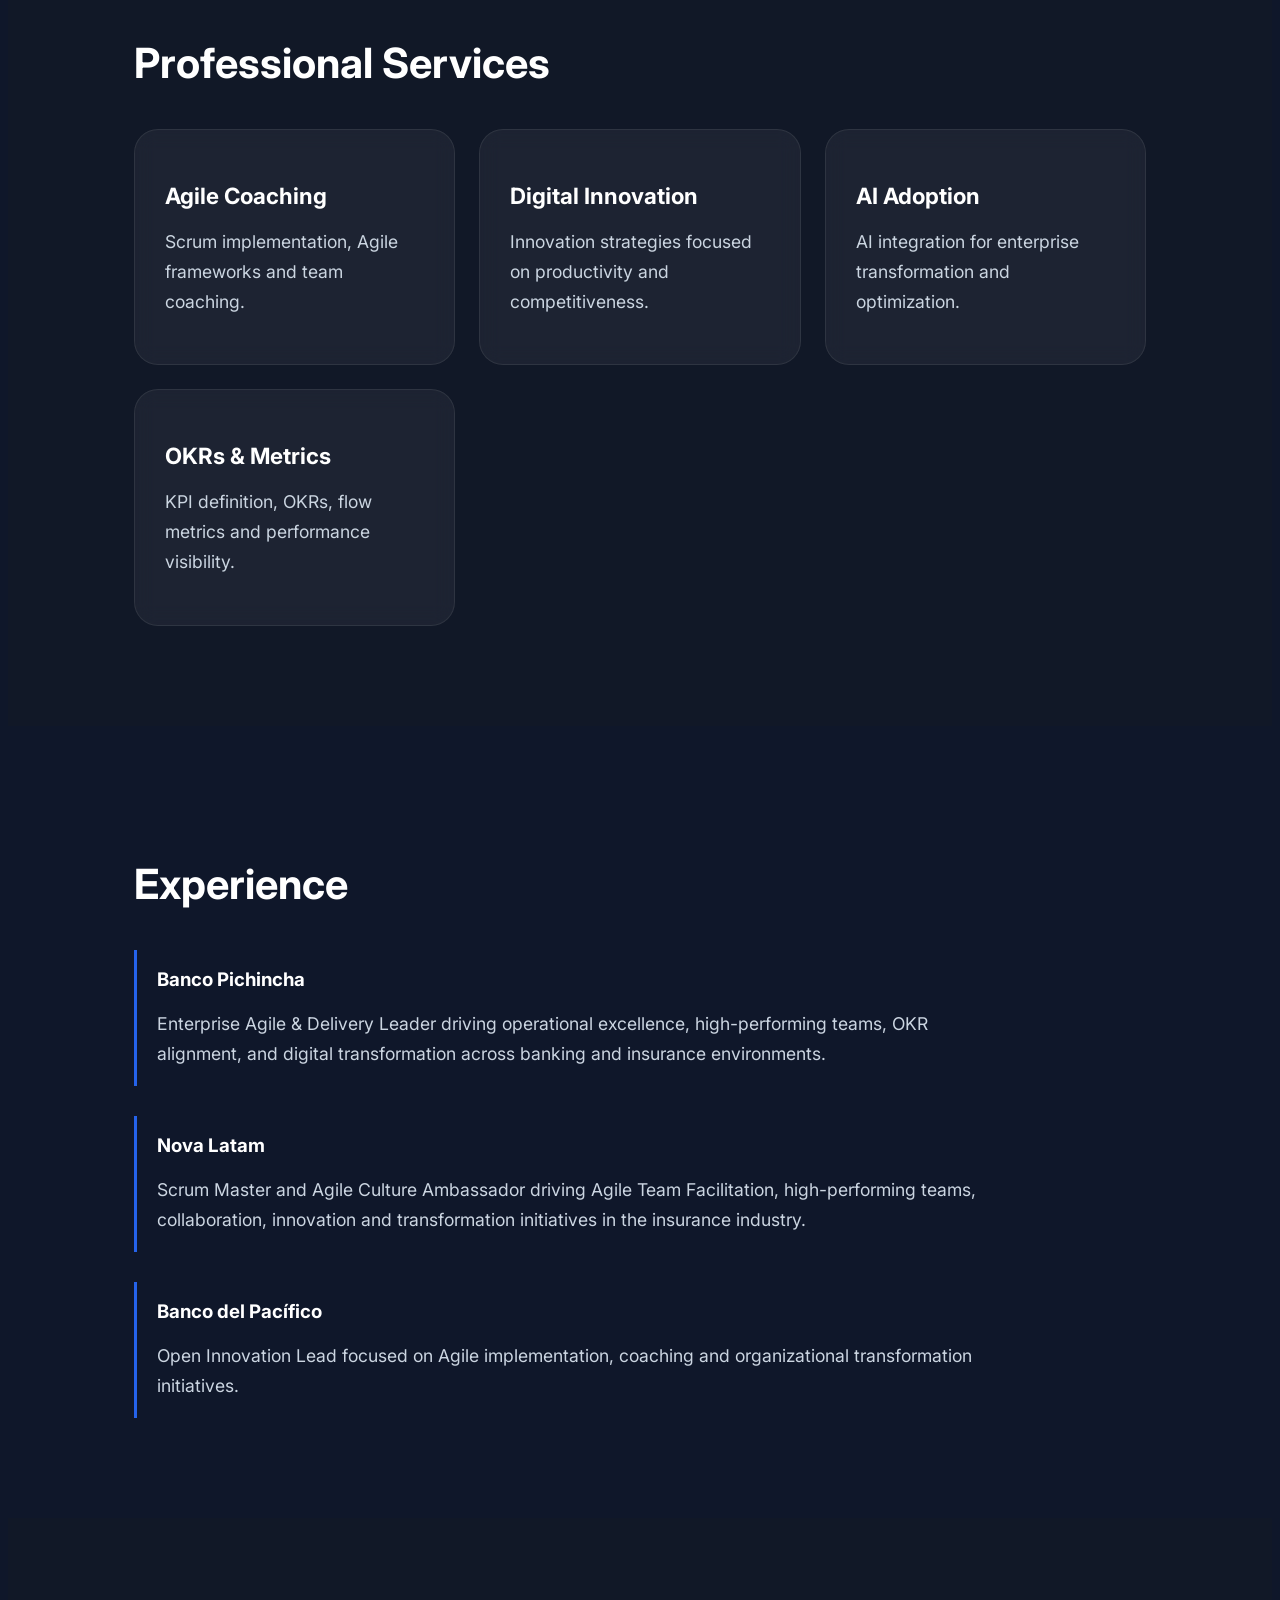
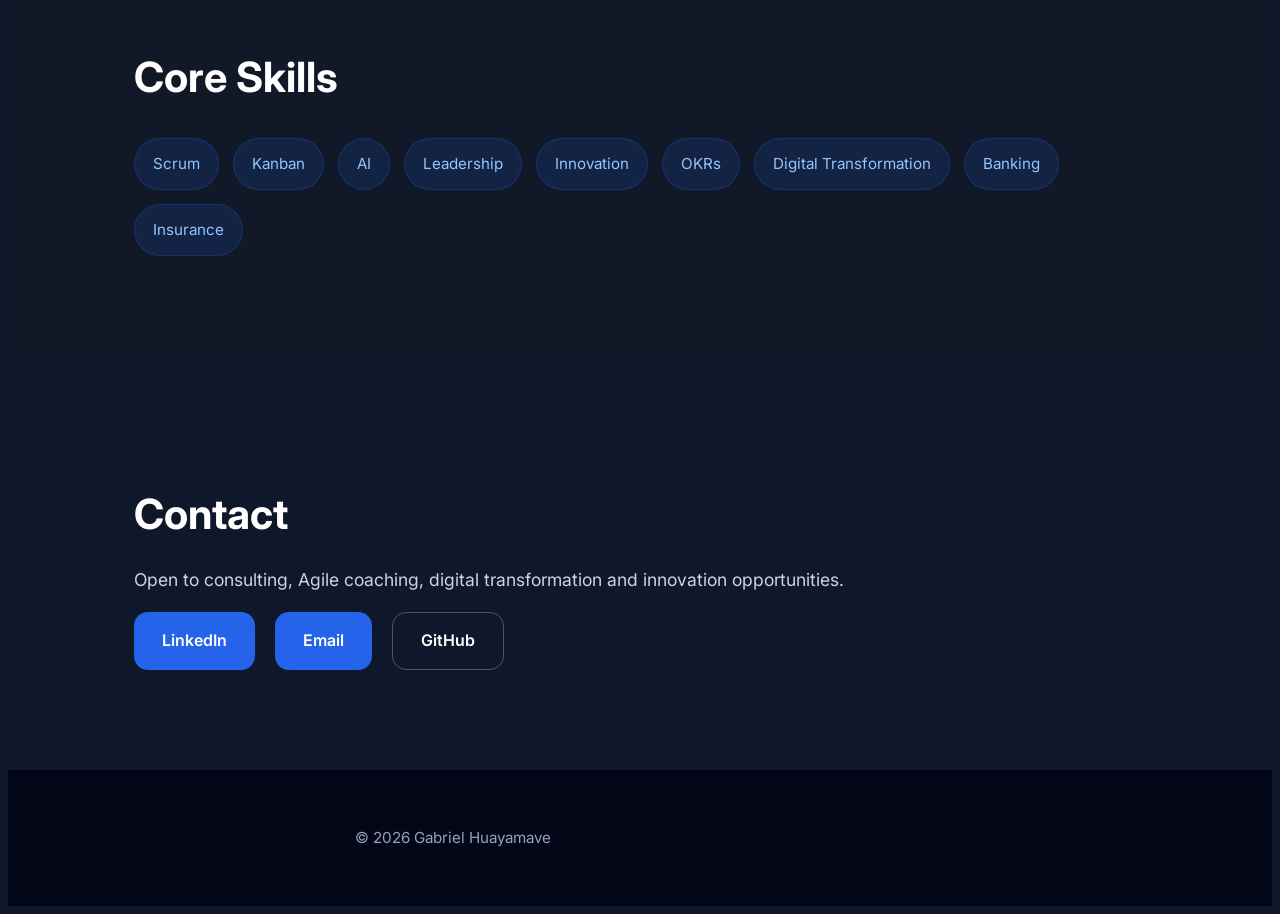
==== commit ee1b72b0: "Update index.html" ====
--- a/index.html
+++ b/index.html
@@ -177,7 +177,7 @@
       <div class="timeline-item">
         <h3>Banco Pichincha</h3>
         <p id="exp1">
-          Scrum Master supporting enterprise Agile transformation initiatives in banking and insurance environments. Focused on enabling high-performing teams, improving delivery flow, aligning OKRs, and driving continuous improvement and digital innovation across cross-functional squads.
+          Enterprise Agile & Delivery Leader driving operational excellence, high-performing teams, OKR alignment, and digital transformation across banking and insurance environments.
         </p>
       </div>
 
